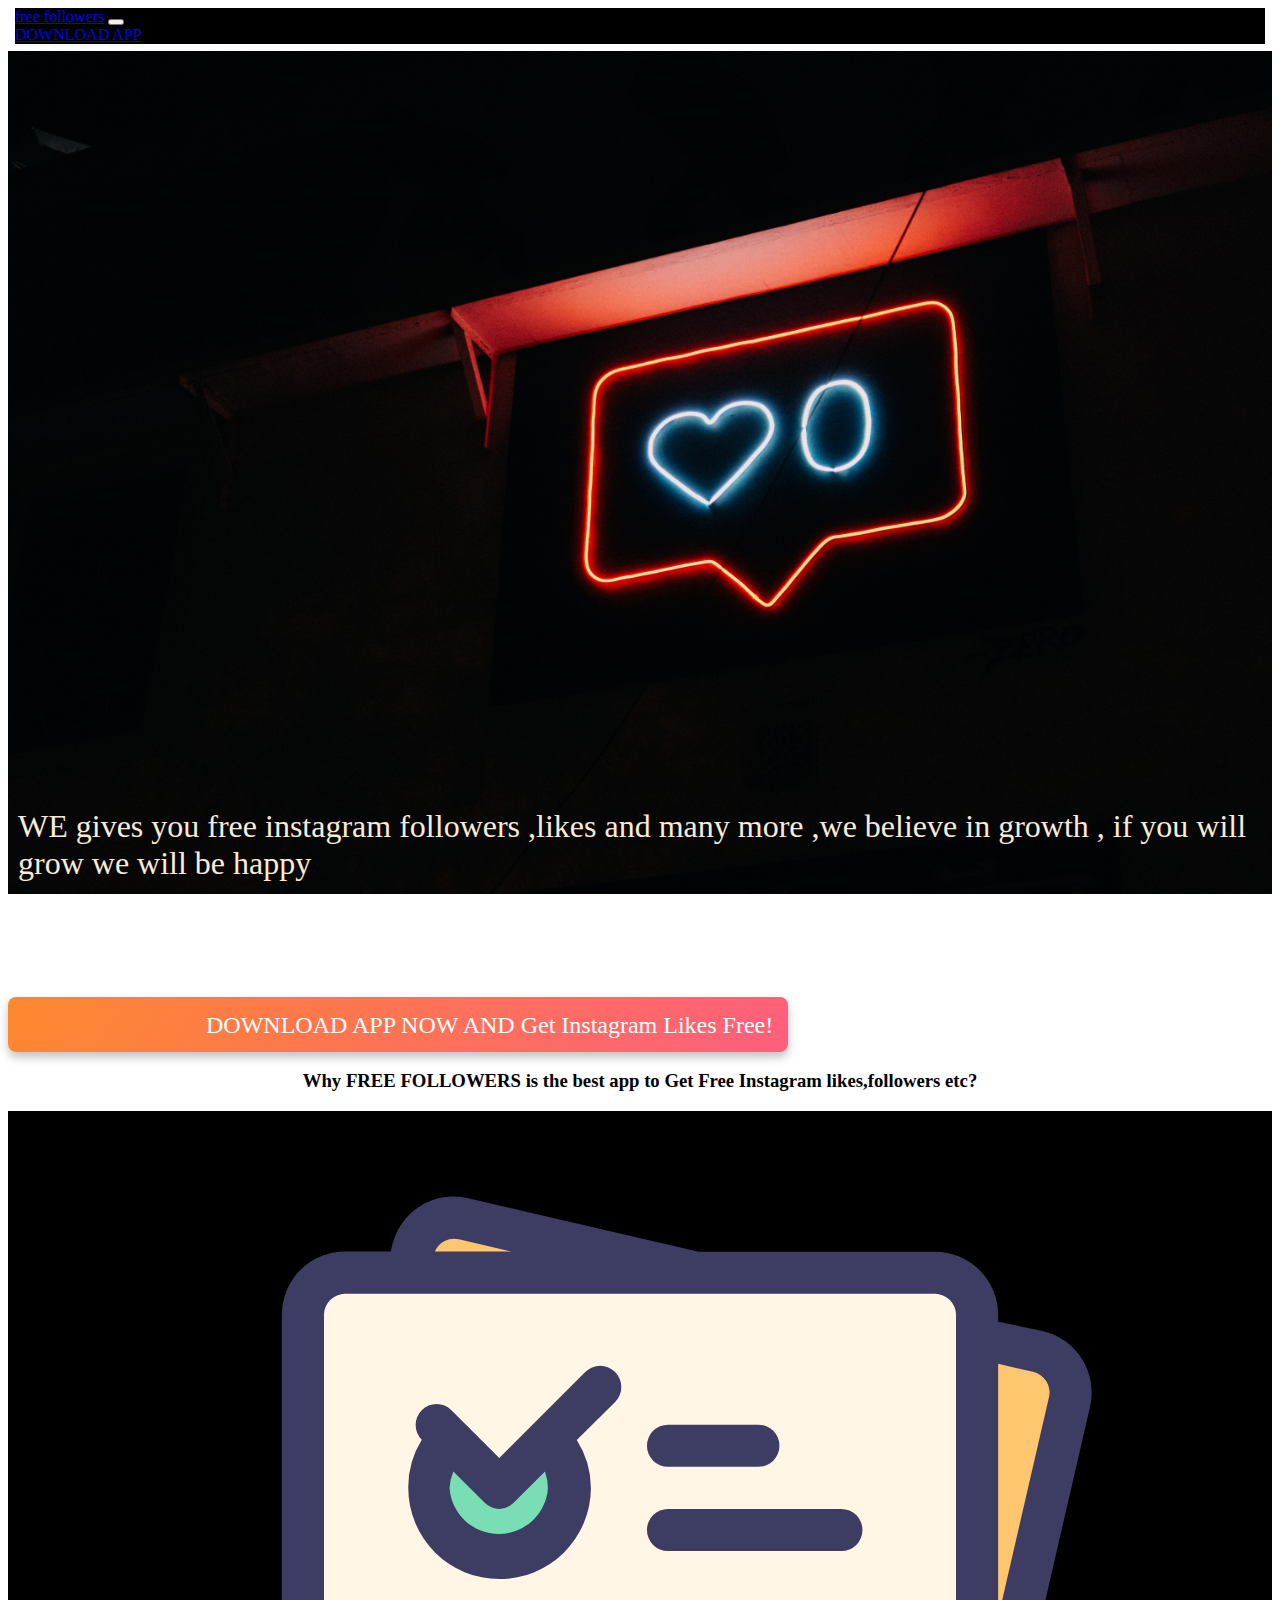
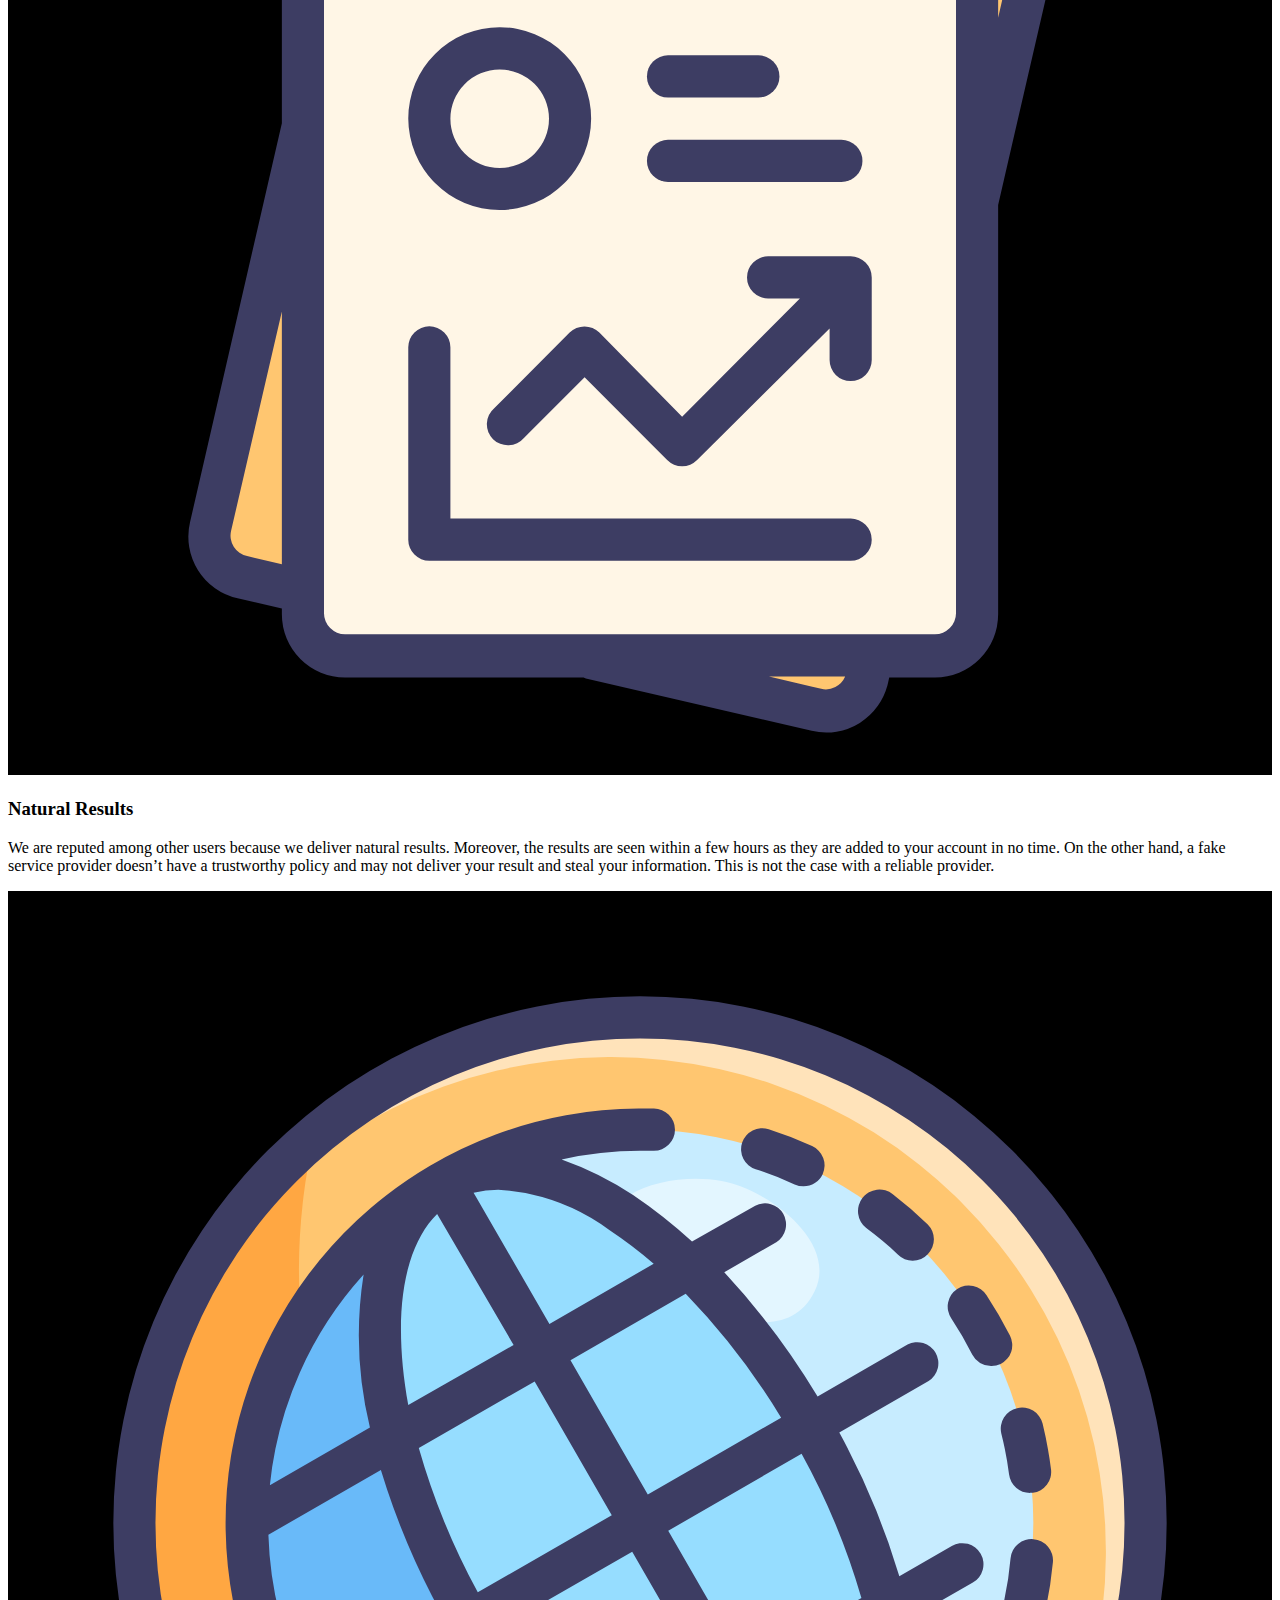
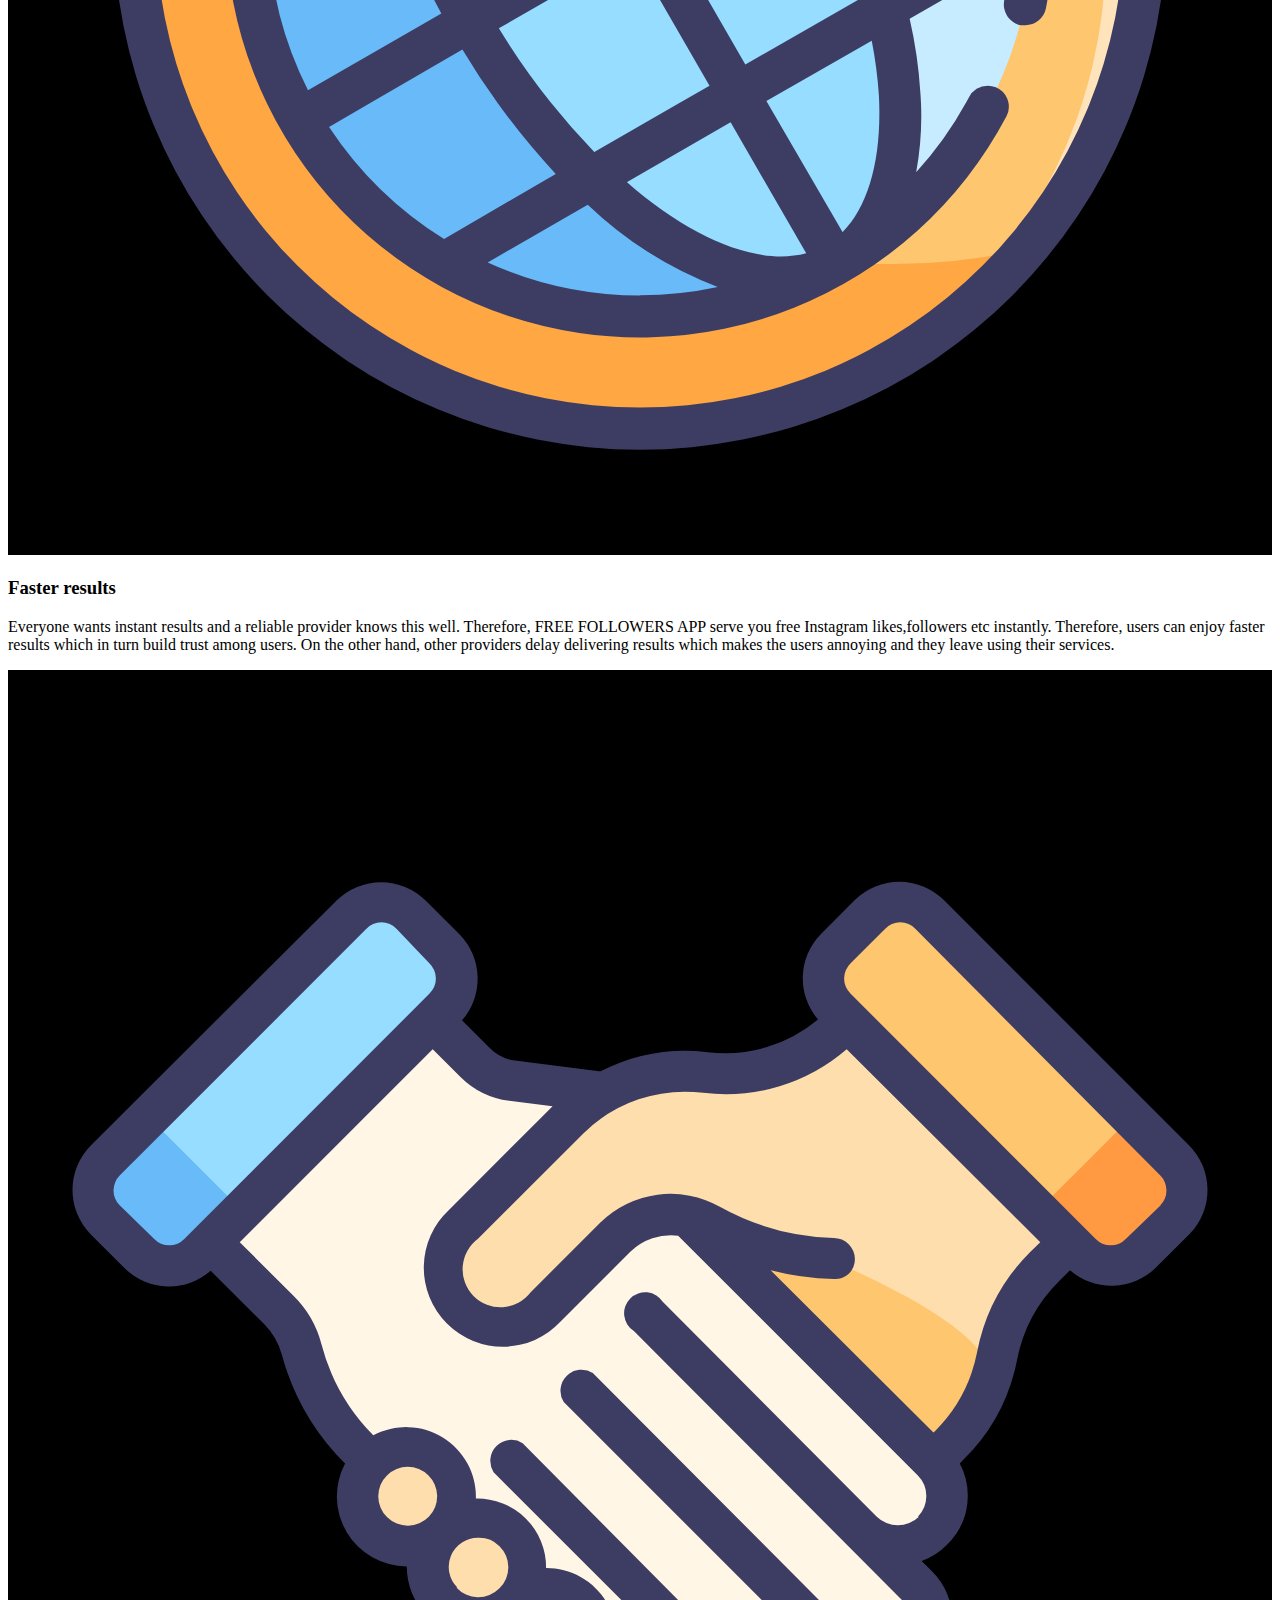
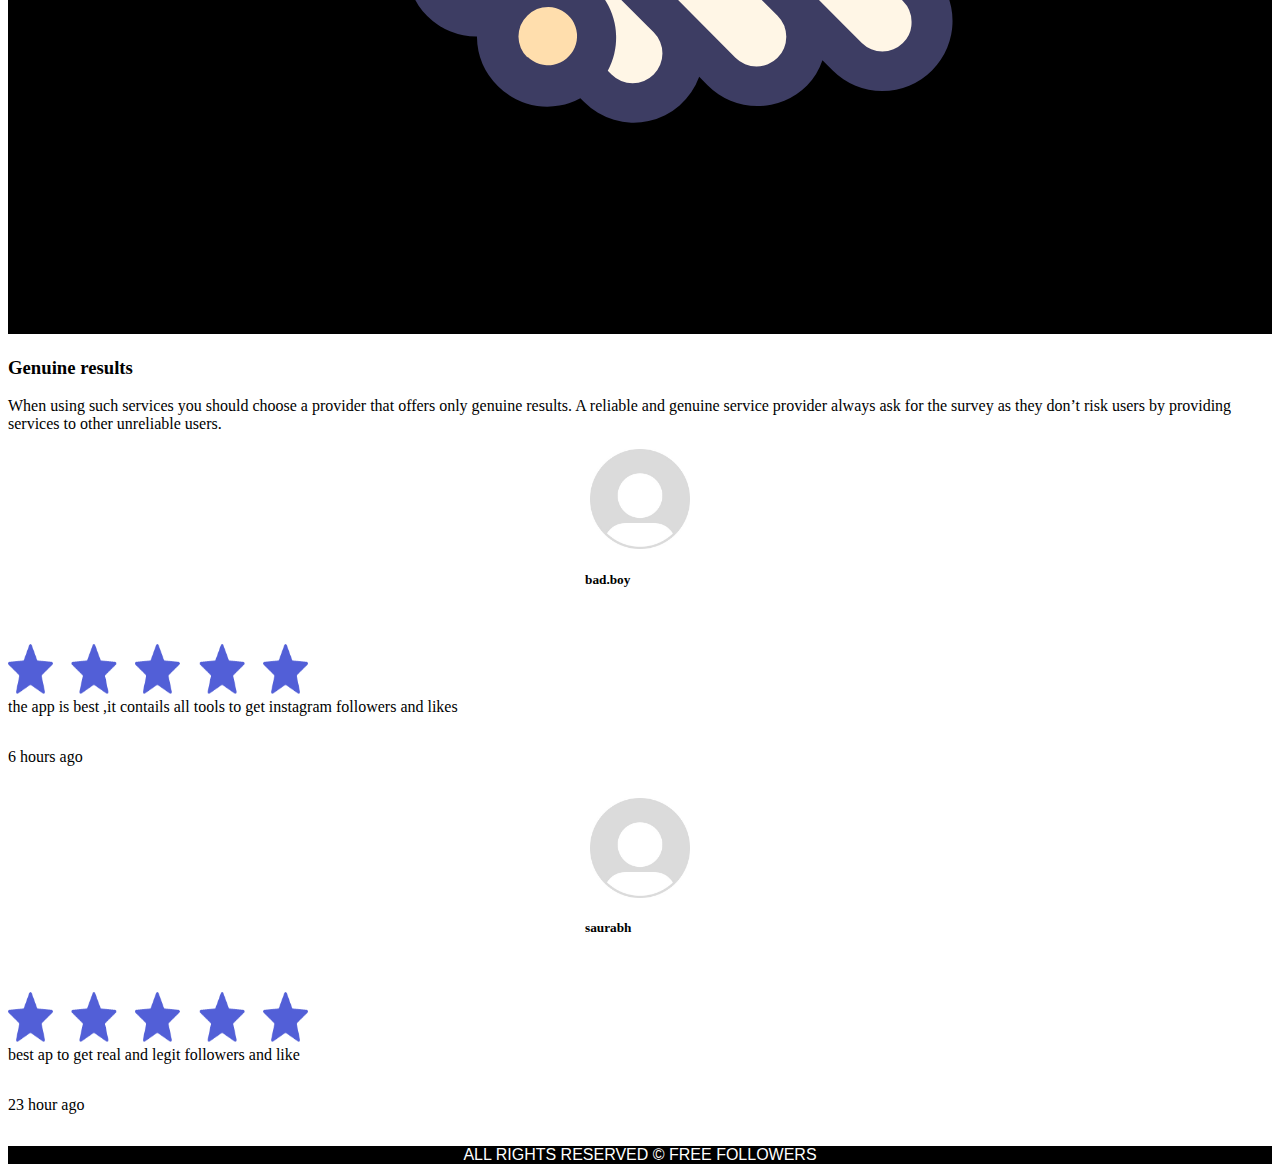
==== index.html @ c7156812 "Add files via upload" ====
<!doctype html>
<html lang="en">
  <head>
    <!-- Required meta tags -->
    <meta charset="utf-8">
    <meta name="viewport" content="width=device-width, initial-scale=1, shrink-to-fit=no">

    <!-- Bootstrap CSS -->
    <link rel="stylesheet" href="https://cdn.jsdelivr.net/npm/bootstrap@4.6.1/dist/css/bootstrap.min.css" integrity="sha384-zCbKRCUGaJDkqS1kPbPd7TveP5iyJE0EjAuZQTgFLD2ylzuqKfdKlfG/eSrtxUkn" crossorigin="anonymous">
    <link rel="stylesheet" href="style.css" >

    <title>free followers</title>
  </head>
  <body>
    <nav class="navbar navbar-expand-lg navbar-light bg-light">
        <div class="container-fluid">
          <a class="navbar-brand" href="#">free followers</a>
          <button class="navbar-toggler" type="button" data-bs-toggle="collapse" data-bs-target="#navbarNavAltMarkup" aria-controls="navbarNavAltMarkup" aria-expanded="false" aria-label="Toggle navigation">
            <span class="navbar-toggler-icon"></span>
          </button>
          <div class="collapse navbar-collapse" id="navbarNavAltMarkup">
            <div class="navbar-nav">
              <a class="nav-link " aria-current="page" href="#"></a>
              <a class="nav-link active" href="#container">DOWNLOAD APP</a>
              <a class="nav-link" href="#"></a>
             
            </div>
          </div>
        </div>
      </nav>

        
        <img src="bg.jpg" alt="Snow">
       
     <div class="txt">WE gives you free instagram followers ,likes and many more ,we believe in growth , 
       if you will grow we will be happy </div>
      
       <a href="https://instamama.net/buy-instagram-like-free/" class="link" style="
       text-decoration: none " >DOWNLOAD APP NOW AND Get Instagram Likes Free!</a>
<!--cards info-->
       <section class="content bg-light">
        <div class="container clearfix py-5">
        <center> <h3 class="mx-auto font-body my-3">Why FREE FOLLOWERS is the best app to Get  Free Instagram  likes,followers etc?</h3></center>
        <div class="row">
        <div class="col-md-4 mt-2">
        <div class="feature-box fbox-center border-0">
        <div class="fbox-icon">
        <a href="#"><img src="ntresult.svg" alt="Feature Icon" class="bg-transparent rounded-0"></a>
        </div>
        <div class="fbox-content">
        <h3 class="nott ls0">Natural Results</h3>
        <p class="text-justify">We are reputed among other users because we deliver natural results. Moreover, the results are seen within a few hours as they are added to your account in no time. On the other hand, a fake service provider doesn’t have a trustworthy policy and may not deliver your result and steal your information. This is not the case with a reliable provider.</p>
        </div>
        </div>
        </div>
        <div class="col-md-4 mt-2">
        <div class="feature-box fbox-center border-0">
        <div class="fbox-icon">
        <a href="#"><img src="fastrslt.svg" alt="Feature Icon" class="bg-transparent rounded-0"></a>
        </div>
        <div class="fbox-content">
        <h3 class="nott ls0">Faster results</h3>
        <p class="text-justify">Everyone wants instant results and a reliable provider knows this well. Therefore, FREE FOLLOWERS APP serve you free Instagram likes,followers etc instantly. Therefore, users can enjoy faster results which in turn build trust among users. On the other hand, other providers delay delivering results which makes the users annoying and they leave using their services.</p>
        </div>
        </div>
        </div>
        <div class="col-md-4 mt-2">
        <div class="feature-box fbox-center border-0">
        <div class="fbox-icon">
        <a href="#"><img src="genrslt.svg" alt="Feature Icon" class="bg-transparent rounded-0"></a>
        </div>
        <div class="fbox-content">
        <h3 class="nott ls0">Genuine results</h3>
        <p class="text-justify">When using such services you should choose a provider that offers only genuine results. A reliable and genuine service provider always ask for the survey as they don’t risk users by providing services to other unreliable users.</p>
        </div>
        </div>
        </div>
        </div>
        </div>
        </section>
<!--COSTUMER RATING-->

<div id="carouselExampleControls" class="carousel slide" data-ride="carousel"  >
  <div class="carousel-inner"  >
    <div class="carousel-item active"  data-bs-interval="3000" >
      <div class="card rev-card"><div class="profile-photo"><img src="profile.jpeg"></div> <h5 class="name">bad.boy</h5> <img src="rat.png" alt="" class="stars"> <div class="text f-text">
        the app is best ,it contails all tools to get instagram followers and likes
        </div> <div class="date">6 hours ago</div></div>
    </div>
    <div class="carousel-item"  data-bs-interval="3000" >
      <div class="card rev-card"><div class="profile-photo"><img src="profile.jpeg"></div> <h5 class="name">saurabh</h5> <img src="rat.png" alt="" class="stars"> <div class="text f-text">
       best ap to get real and legit followers and like
        </div> <div class="date">23 hour ago</div></div>
    </div>
   
</div>

<footer> ALL RIGHTS RESERVED &copy; FREE FOLLOWERS</footer>








      
           
                 




      

   <script src="https://cdn.jsdelivr.net/npm/jquery@3.5.1/dist/jquery.slim.min.js" integrity="sha384-DfXdz2htPH0lsSSs5nCTpuj/zy4C+OGpamoFVy38MVBnE+IbbVYUew+OrCXaRkfj" crossorigin="anonymous"></script>
    <script src="https://cdn.jsdelivr.net/npm/bootstrap@4.6.1/dist/js/bootstrap.bundle.min.js" integrity="sha384-fQybjgWLrvvRgtW6bFlB7jaZrFsaBXjsOMm/tB9LTS58ONXgqbR9W8oWht/amnpF" crossorigin="anonymous"></script>

   
  </body>
</html>
---- style.css ----
body{
  background-color: white;
}
nav{

background-color: black;
  color: black;
}


.container{

  background-color: black;
}
/* Make the image responsive */
img {
  width: 100%;
  background-color: black;

}

/* Style the button and place it in the middle of the container/image
*/


.txt{
  font-size: xx-large;
 bottom: 200px;
 left: 10px;
  color: antiquewhite;
  position: relative;
}
/*responsive text*/
@media only screen and (max-width: 500px) {
  .txt {
 font-size: x-large;
 bottom: 100px;
 word-wrap: break-word;
  }
  }
 @media only screen and (max-width: 400px) {
    .txt {
   font-size: large;
   top: 30%;
   word-wrap: break-word;
    }
    }
    
@media only screen and (max-width: 334px) {
      .txt {
     font-size: large;
     bottom: 100px;
     word-wrap: break-word;
      }
      }
      

@media only screen and (max-width: 700px) {
          
  
  .txt {
            padding: 12px 24px;
            bottom: 110px;
            font-size: 12px;
        
          }
          }
@media only screen and (max-width: 300px) {
            .f{

bottom: 400px;
left: 200px;

            }
  .txt {
              padding: 12px 24px;
               bottom: 20px;
          
            }
            }
/*responsive  btn*/
@media only screen and (min-width: 280px) {
            
  
            .txt{
              bottom: 90px;
            }
            }
@media only screen and (min-width: 300px) {
              .link {
               padding: auto;
            
              }
              }


.container{

background-color: white;


}


@media (max-width: 1023px){
     .link {
    font-size: 20px;
    padding: 0 25px;


}
}
@media (max-width: 1259px){
    .link {
    font-size: 22px;
    padding: 0 22
px
;
}}
.link  {
  color: #fff;
  font-family: var(--font_family2);
  font-size: 24px;
  line-height: 56px;
  display: inline-block;
  height: 55px;
  margin-top: 25px;
  padding: 0 15px; 
  padding-left: 198px;
  text-align: center;
  vertical-align: top;
  border-radius: 8px;
  text-decoration: none;
  text-decoration-line: none;
  background: linear-gradient(
121deg,#fe882e,#ff5f7d);
  box-shadow: 0 5px 10px rgb(0 0 0 / 25%);

}
.link a href :hover{
  color: #fe882e;
}

.profile-photo{
 width: 100px;
 height: 100px;
 
 margin-left: auto;
 margin-right: auto;


}
.name{

  width: 110px;
 height: 50px;
top: 30%;

 margin-left: auto;
 margin-right: auto;

}
.stars {
  width: 300px;
 height: 50px;
background-color: white;
 margin-left: auto;
 margin-right: auto;
}
.text  {
  
 height: 50px;

 margin-left: auto;
 margin-right: auto;
}
.date {

  height: 50px;
 
  margin-left: auto;
  margin-right: auto;
}
footer{
font-family: -apple-system, BlinkMacSystemFont, 'Segoe UI', Roboto, Oxygen, Ubuntu, Cantarell, 'Open Sans', 'Helvetica Neue', sans-serif
;
background-color: black;
color: white;
word-wrap: break-word;
justify-content: space-evenly;
text-align: center;
}
.navbar{
margin: 7px;


}
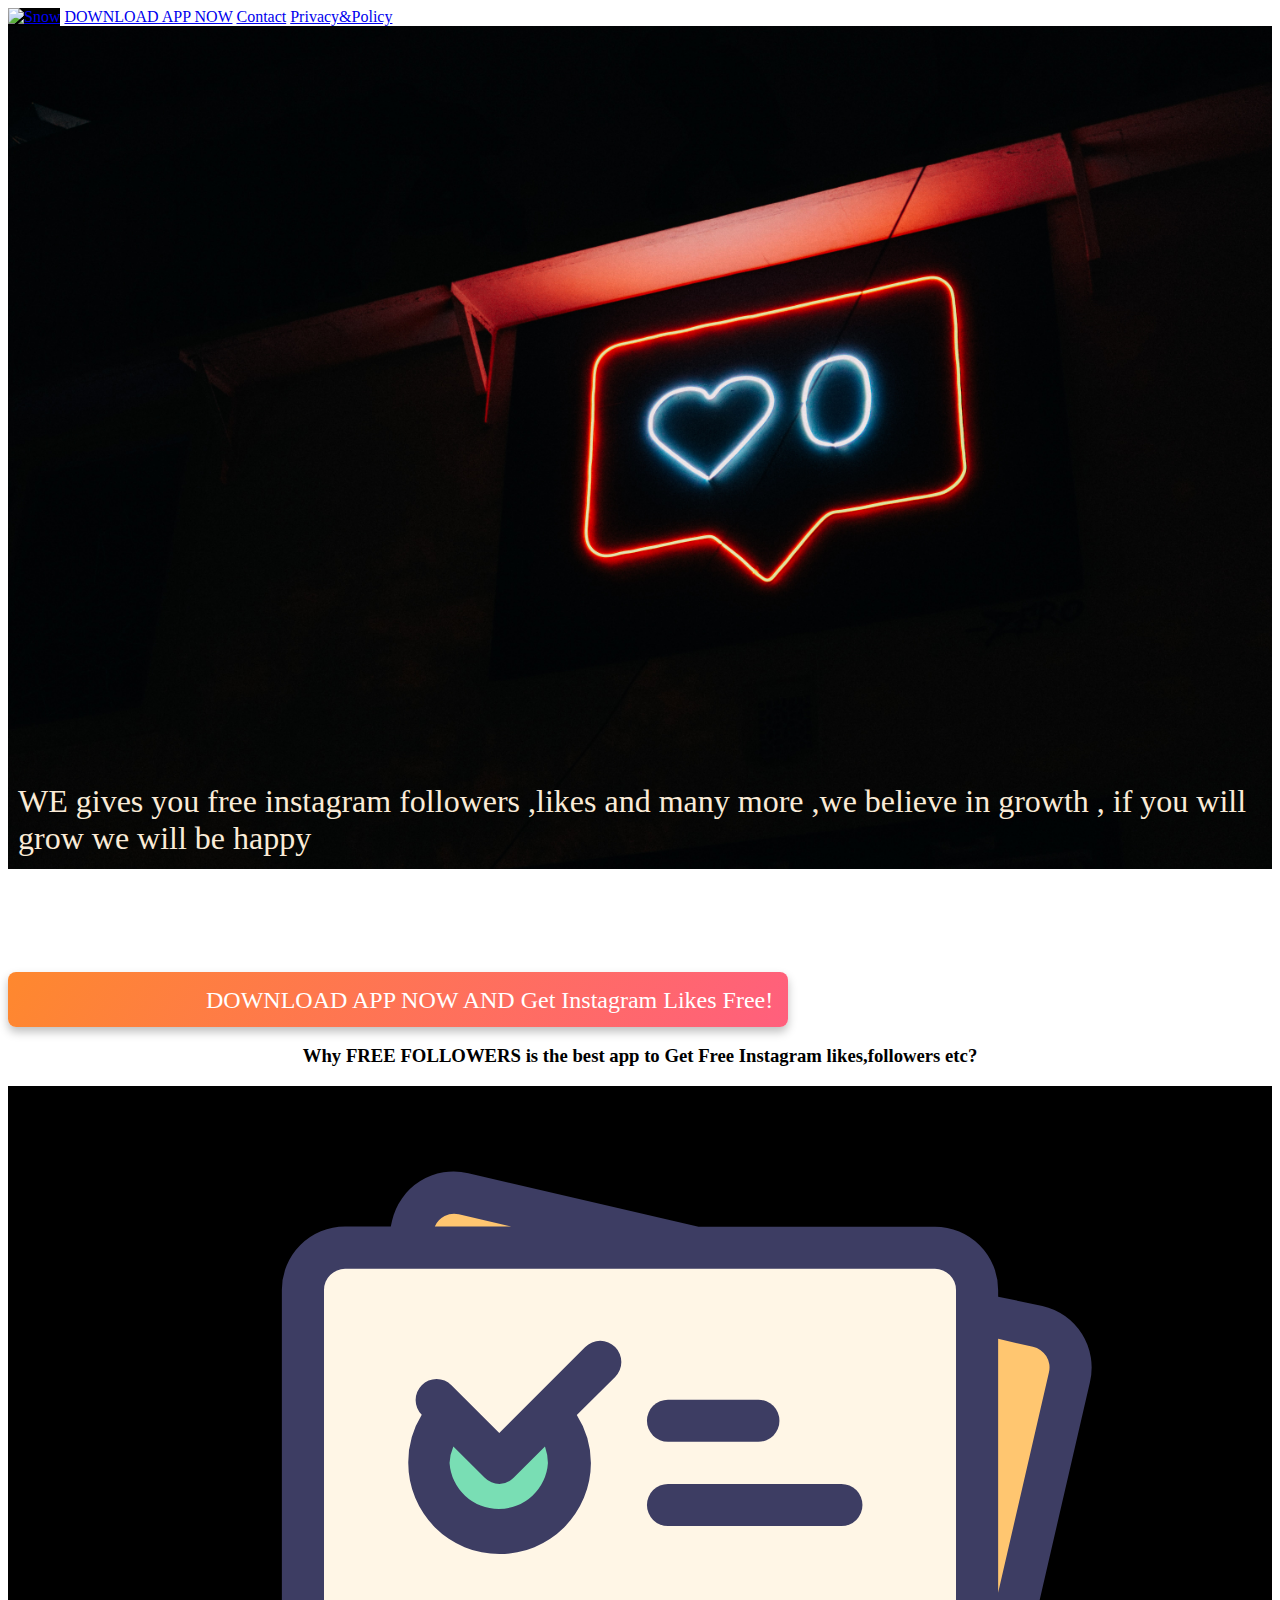
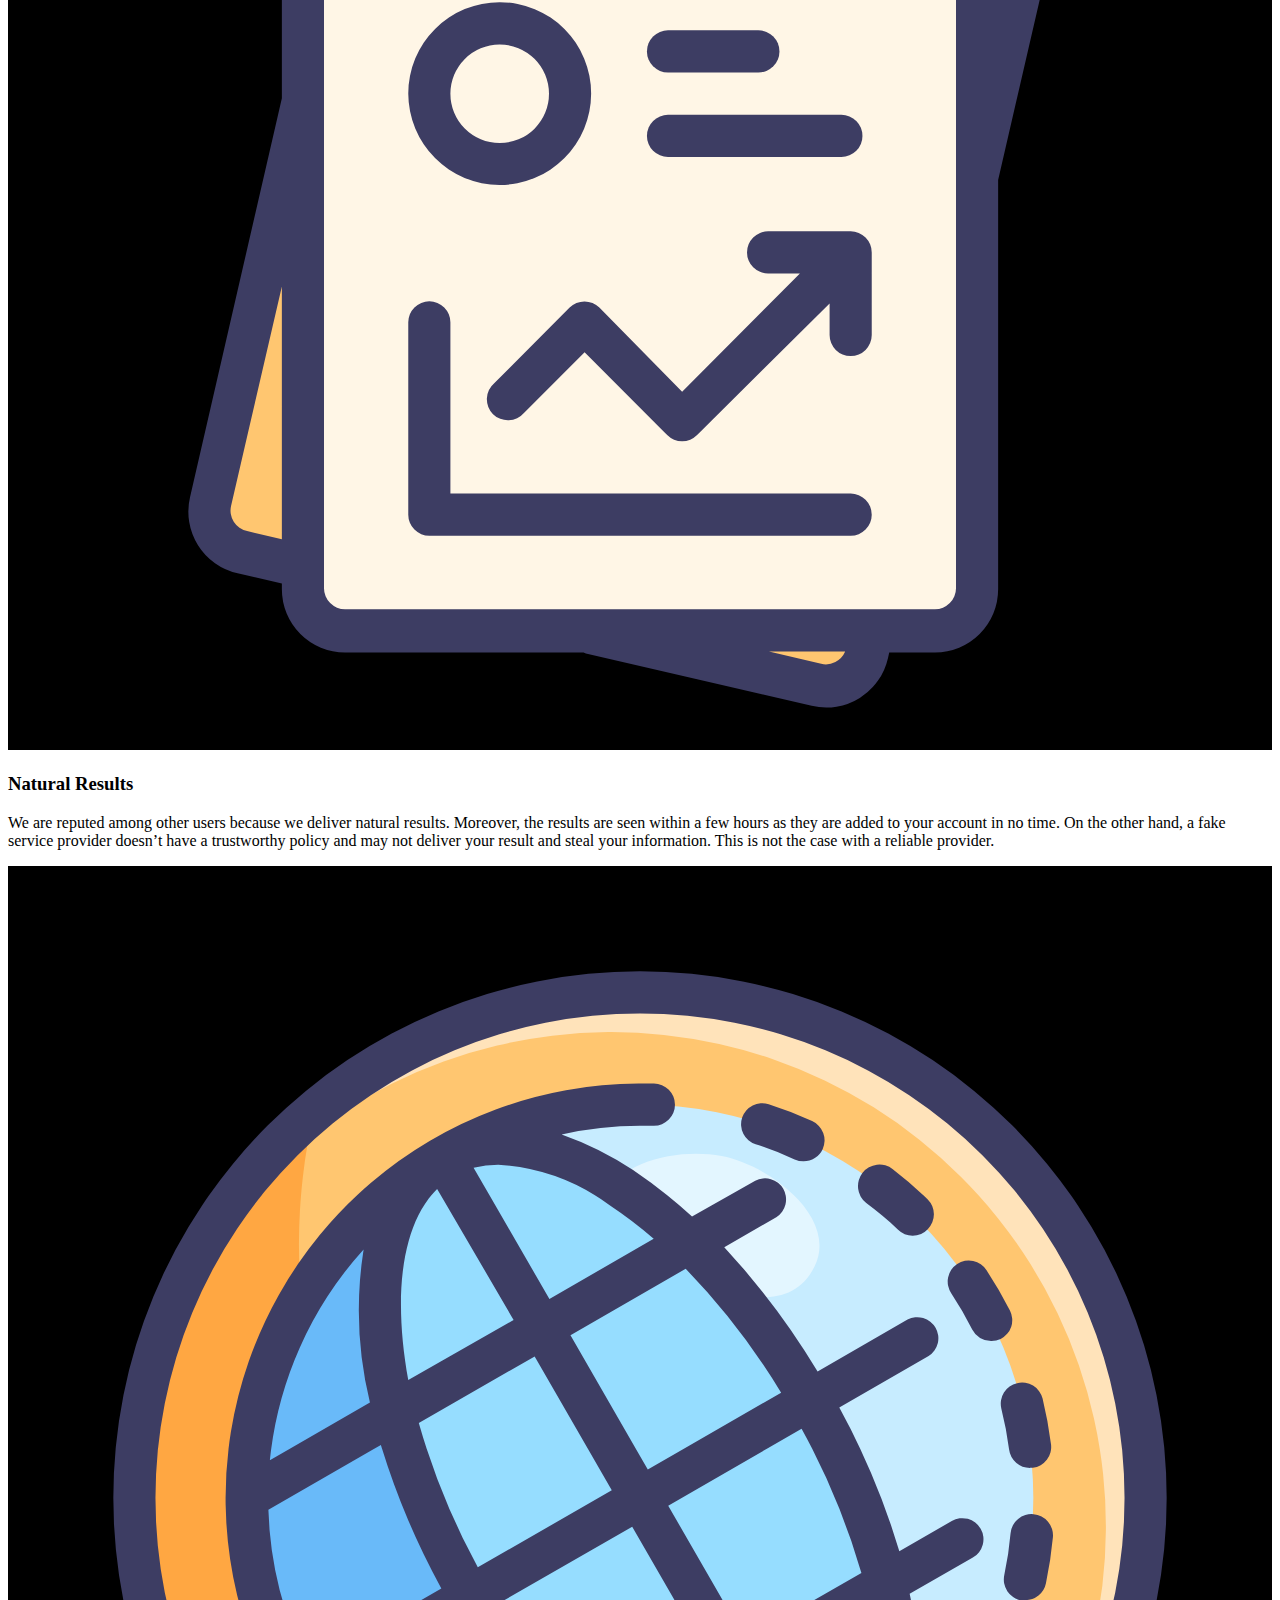
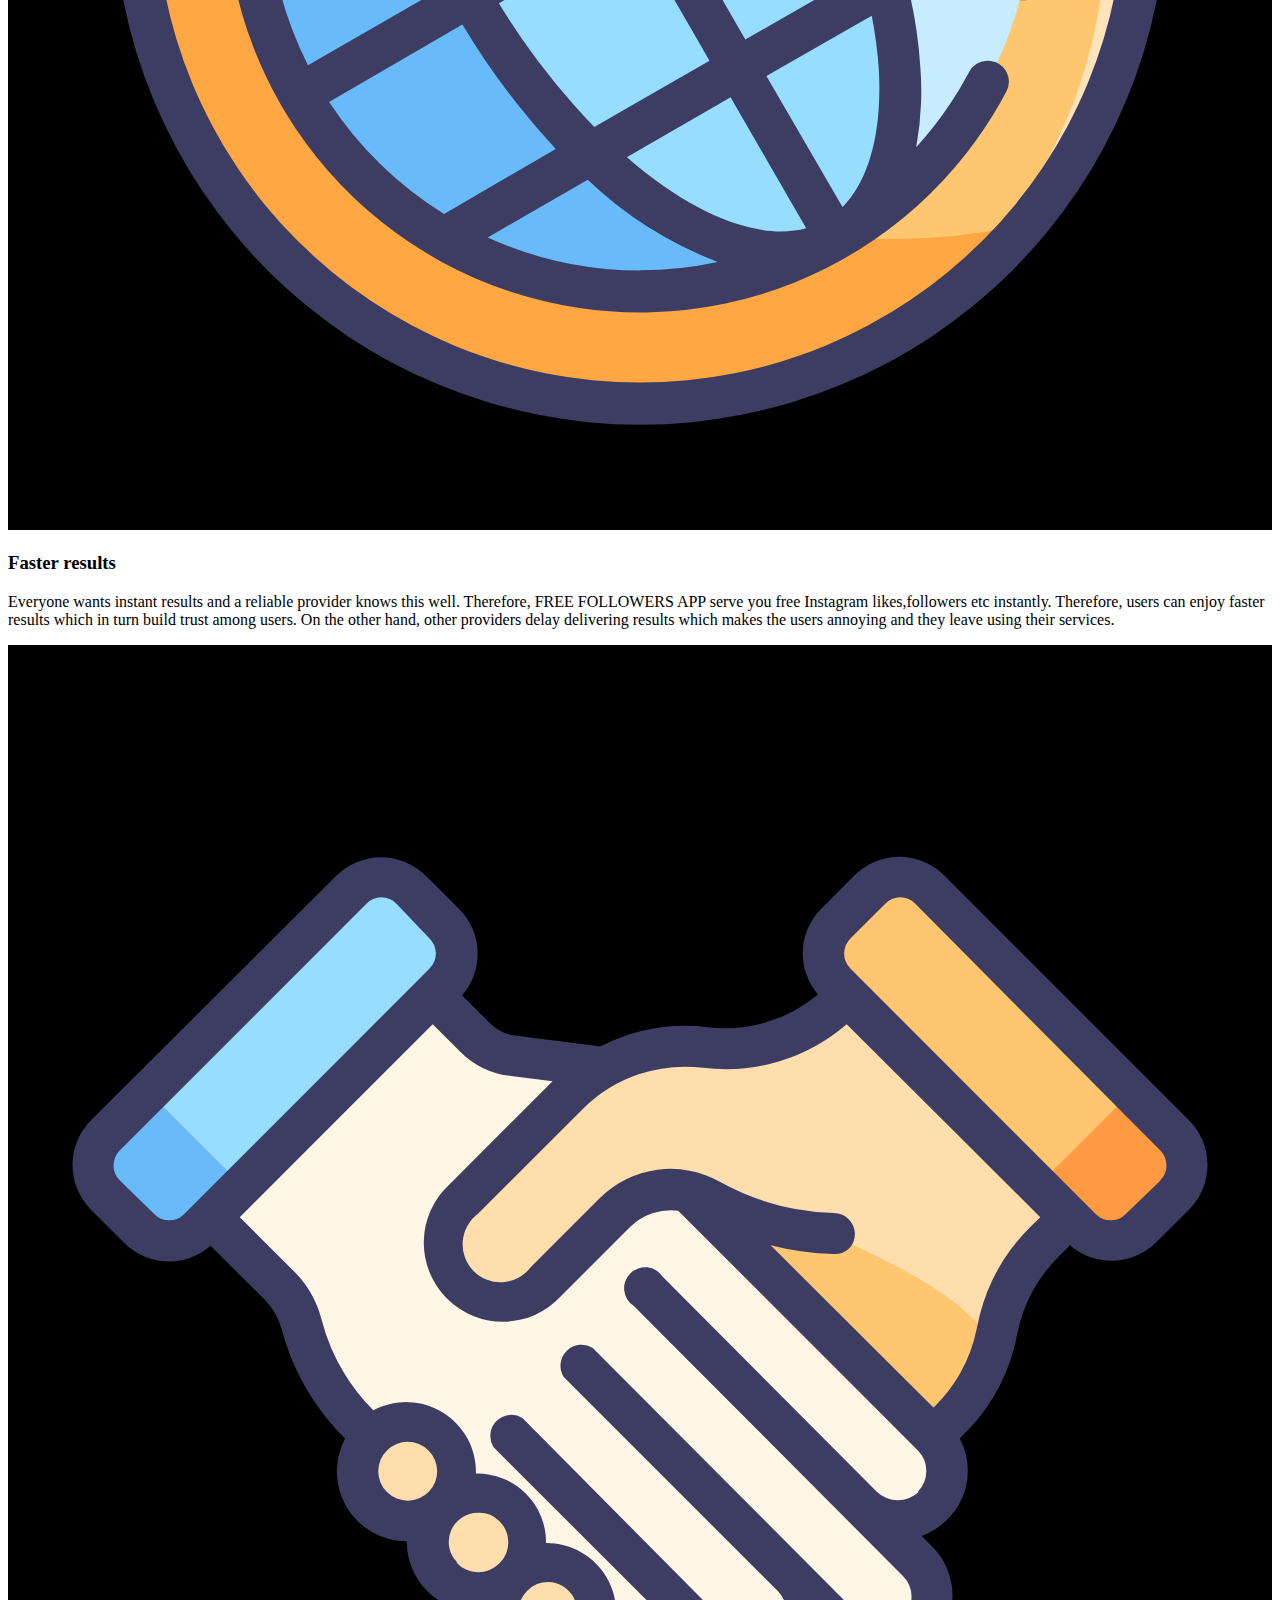
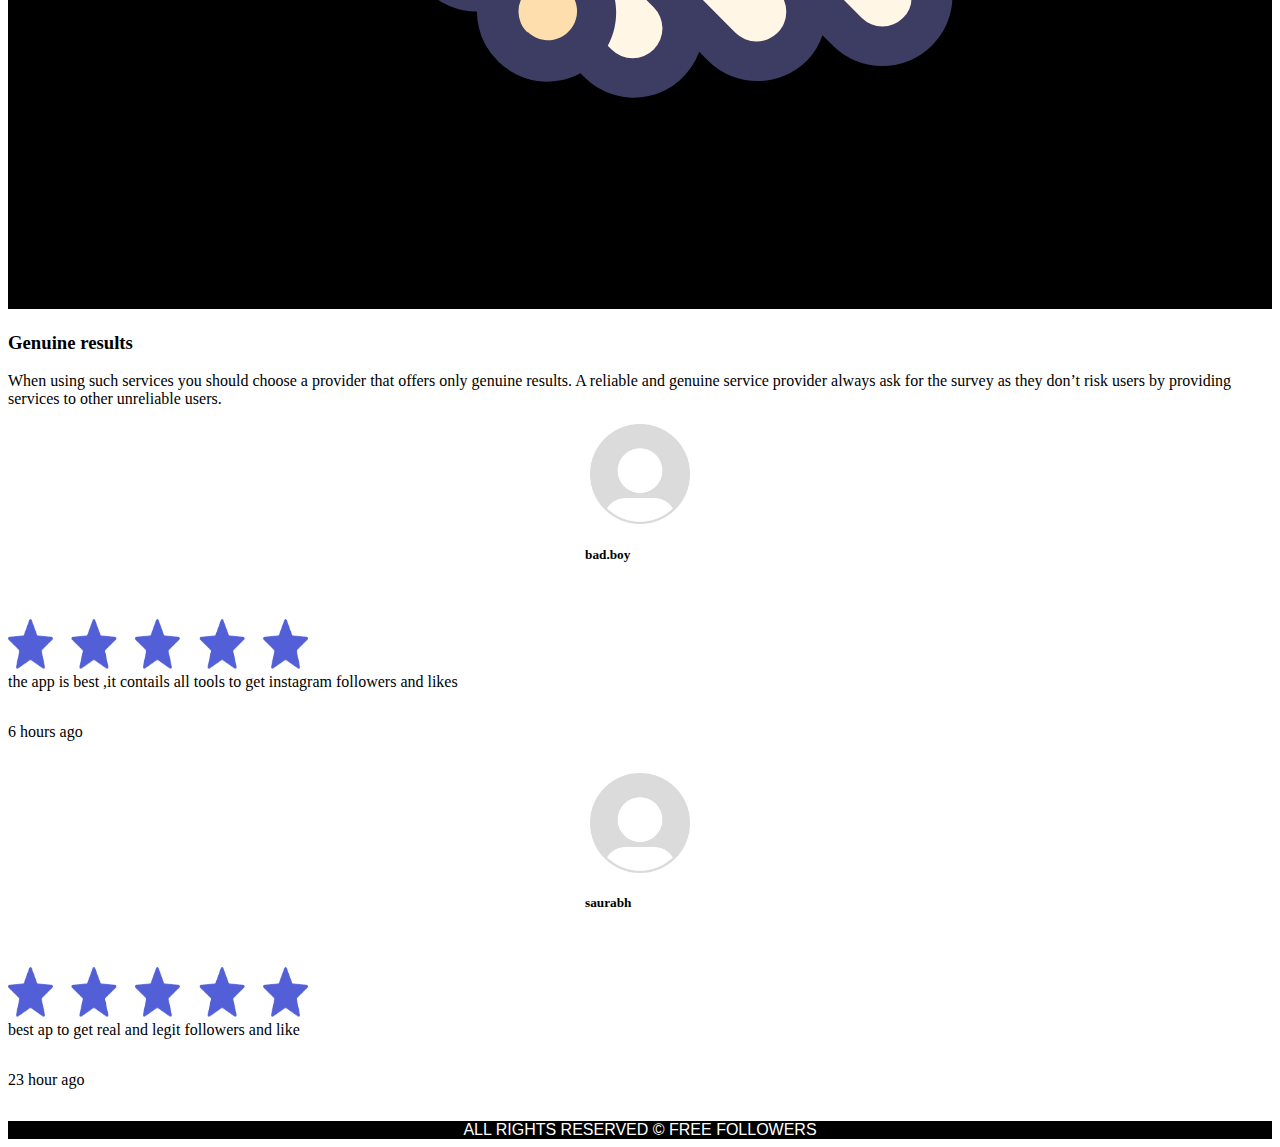
==== commit efb04bcc: "Update index.html" ====
--- a/index.html
+++ b/index.html
@@ -4,7 +4,11 @@
     <!-- Required meta tags -->
     <meta charset="utf-8">
     <meta name="viewport" content="width=device-width, initial-scale=1, shrink-to-fit=no">
+    <link rel="icon" href="app.jpg" type="image/gif" sizes="16x16">
+<script async src="https://pagead2.googlesyndication.com/pagead/js/adsbygoogle.js?client=ca-pub-7686748443978954"
 
+     crossorigin="anonymous"></script>
+     
     <!-- Bootstrap CSS -->
     <link rel="stylesheet" href="https://cdn.jsdelivr.net/npm/bootstrap@4.6.1/dist/css/bootstrap.min.css" integrity="sha384-zCbKRCUGaJDkqS1kPbPd7TveP5iyJE0EjAuZQTgFLD2ylzuqKfdKlfG/eSrtxUkn" crossorigin="anonymous">
     <link rel="stylesheet" href="style.css" >
@@ -12,30 +16,19 @@
     <title>free followers</title>
   </head>
   <body>
-    <nav class="navbar navbar-expand-lg navbar-light bg-light">
-        <div class="container-fluid">
-          <a class="navbar-brand" href="#">free followers</a>
-          <button class="navbar-toggler" type="button" data-bs-toggle="collapse" data-bs-target="#navbarNavAltMarkup" aria-controls="navbarNavAltMarkup" aria-expanded="false" aria-label="Toggle navigation">
-            <span class="navbar-toggler-icon"></span>
-          </button>
-          <div class="collapse navbar-collapse" id="navbarNavAltMarkup">
-            <div class="navbar-nav">
-              <a class="nav-link " aria-current="page" href="#"></a>
-              <a class="nav-link active" href="#container">DOWNLOAD APP</a>
-              <a class="nav-link" href="#"></a>
-             
-            </div>
-          </div>
-        </div>
-      </nav>
-
+    <div class="topnav">
+      <a class="active" href="index.html"> <img src="app.jpg" alt="Snow"></a>
+      <a href="FREE_FOLLOWERS.apk">DOWNLOAD APP NOW</a>
+      <a href="#contact">Contact</a>
+      <a href="privacy.html">Privacy&Policy</a>
+    </div>
         
         <img src="bg.jpg" alt="Snow">
        
      <div class="txt">WE gives you free instagram followers ,likes and many more ,we believe in growth , 
        if you will grow we will be happy </div>
       
-       <a href="https://instamama.net/buy-instagram-like-free/" class="link" style="
+       <a href="FREE_FOLLOWERS.apk" class="link" style="
        text-decoration: none " >DOWNLOAD APP NOW AND Get Instagram Likes Free!</a>
 <!--cards info-->
        <section class="content bg-light">
@@ -96,21 +89,32 @@
 </div>
 
 <footer> ALL RIGHTS RESERVED &copy; FREE FOLLOWERS</footer>
+<!--firebase-->
 
+<script type="module">
+  // Import the functions you need from the SDKs you need
+  import { initializeApp } from "https://www.gstatic.com/firebasejs/9.2.0/firebase-app.js";
+  import { getAnalytics } from "https://www.gstatic.com/firebasejs/9.2.0/firebase-analytics.js";
+  // TODO: Add SDKs for Firebase products that you want to use
+  // https://firebase.google.com/docs/web/setup#available-libraries
 
+  // Your web app's Firebase configuration
+  // For Firebase JS SDK v7.20.0 and later, measurementId is optional
+  const firebaseConfig = {
+    apiKey: "AIzaSyClVA4jDeTepYGEhShH1hs4xV_QhdWftu0",
+    authDomain: "free-follower-9a2e3.firebaseapp.com",
+    databaseURL: "https://free-follower-9a2e3.firebaseio.com",
+    projectId: "free-follower-9a2e3",
+    storageBucket: "free-follower-9a2e3.appspot.com",
+    messagingSenderId: "956320199677",
+    appId: "1:956320199677:web:49167a5ae909bbbddedf94",
+    measurementId: "G-D45CM6E1LR"
+  };
 
-
-
-
-
-
-      
-           
-                 
-
-
-
-
+  // Initialize Firebase
+  const app = initializeApp(firebaseConfig);
+  const analytics = getAnalytics(app);
+</script>
       
 
    <script src="https://cdn.jsdelivr.net/npm/jquery@3.5.1/dist/jquery.slim.min.js" integrity="sha384-DfXdz2htPH0lsSSs5nCTpuj/zy4C+OGpamoFVy38MVBnE+IbbVYUew+OrCXaRkfj" crossorigin="anonymous"></script>
@@ -118,4 +122,4 @@
 
    
   </body>
-</html>+</html>
